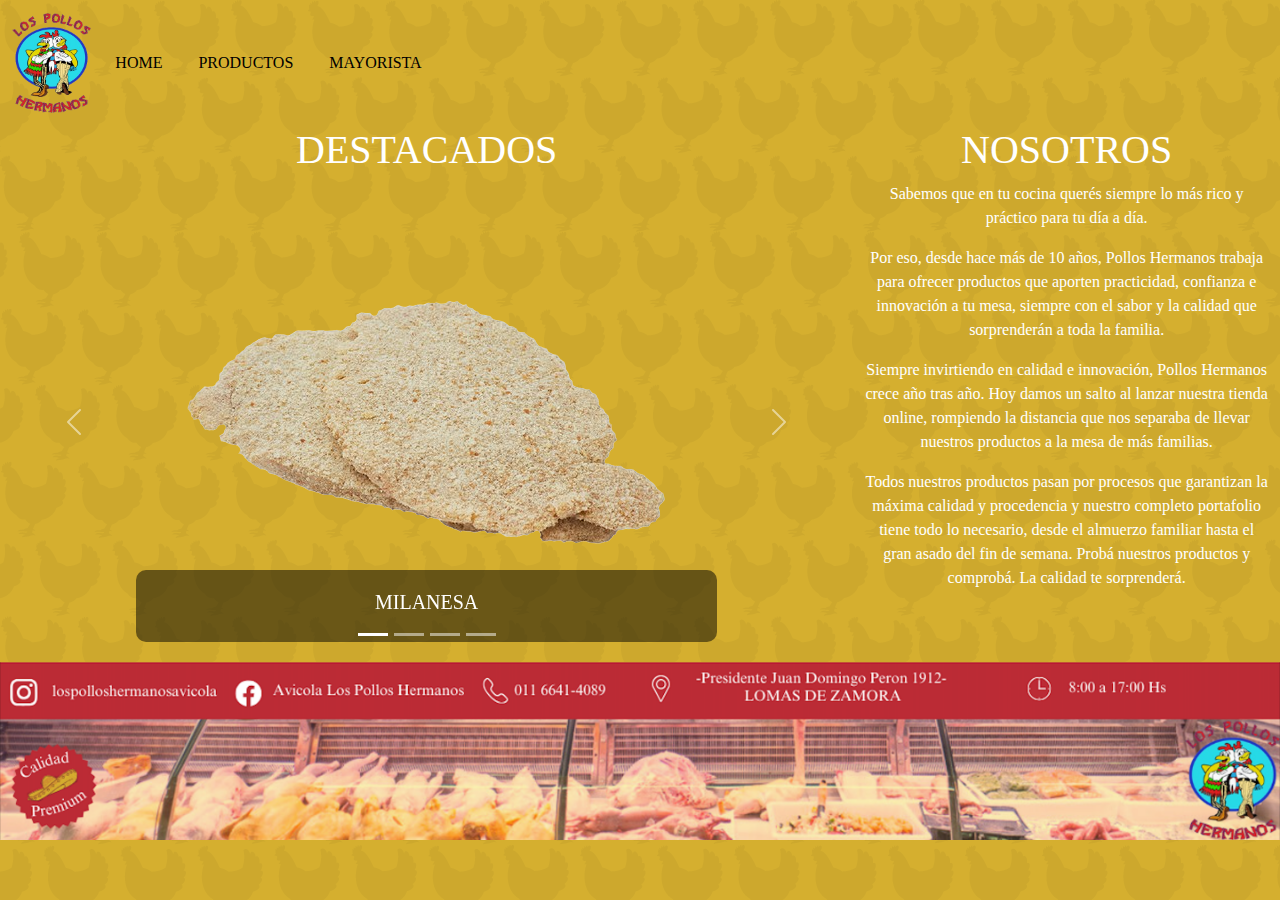
==== index.html @ 483d7a6a "cambio" ====
<!DOCTYPE html>
<html lang="es">
<head>
    <meta charset="UTF-8">
    <title>Pollos Hermanos</title>
    <link href="https://cdn.jsdelivr.net/npm/bootstrap@5.3.3/dist/css/bootstrap.min.css" rel="stylesheet" integrity="sha384-QWTKZyjpPEjISv5WaRU9OFeRpok6YctnYmDr5pNlyT2bRjXh0JMhjY6hW+ALEwIH" crossorigin="anonymous">
    <link rel="stylesheet" href="styles.css"> 
     

</head>
<body>
  <div class="container-fluid">
    <header class="row header">
      <nav class="navbar navbar-expand-md ">
        <div class="container-fluid">
          <a class="navbar-brand" href="https://seeklogo.com/images/L/los-pollos-hermanos-logo-638B02AEA9-seeklogo.com.png">
            <img src="./img/logopolloshermanos.png" class="img" alt="logo Pollos Hermanos" height="100">
          </a>
          <button class="navbar-toggler" type="button" data-bs-toggle="collapse" data-bs-target="#navbarNav" aria-controls="navbarNav" aria-expanded="false" aria-label="Toggle navigation">
            <span class="navbar-toggler-icon"></span>
          </button>
          <div class="collapse navbar-collapse" id="navbarNav">
            <ul class="navbar-nav">
              <li class="nav-item">
                <a class="nav-link active" aria-current="page" href="http://127.0.0.1:5500/index.html">HOME</a>
              </li>
              <li class="nav-item">
                <a class="nav-link" href="productos.html">PRODUCTOS</a>
              </li>
              <li class="nav-item">
                <a class="nav-link" href="#">MAYORISTA</a>
              </li>
            </ul>
          </div>
        </div>
      </nav>
    </header>
    <main class="row main">
      <div class="col-md-8 destacados">
        <h1>DESTACADOS</h1>
        <div id="carouselExampleCaptions" class="carousel slide">
          <div class="carousel-indicators">
            <button type="button" data-bs-target="#carouselExampleCaptions" data-bs-slide-to="0" class="active" aria-current="true" aria-label="Slide 1"></button>
            <button type="button" data-bs-target="#carouselExampleCaptions" data-bs-slide-to="1" aria-label="Slide 2"></button>
            <button type="button" data-bs-target="#carouselExampleCaptions" data-bs-slide-to="2" aria-label="Slide 3"></button>
            <button type="button" data-bs-target="#carouselExampleCaptions" data-bs-slide-to="3" aria-label="Slide 4"></button>
          </div>
          <div class="carousel-inner">
            <div class="carousel-item active">
              <a href="milanesa.html">
                <img src="./img/milanesa.png"  alt="..." >
              </a> 
              <div class="carousel-caption">
                <h5>MILANESA</h5>
              </div>
            </div>
            <div class="carousel-item">
              <a href="patamuslo.html">
                <img src="./img/patamuslo.png"  alt="..." >
              </a> 
              <div class="carousel-caption d-none d-md-block">
                <h5>PATAMUSLO</h5>
              </div>
            </div>
            <div class="carousel-item">
              <a href="pechuga.html">
                <img src="./img/pechuga.png"  alt="..." >
              </a> 
              <div class="carousel-caption d-none d-md-block">
                <h5>PECHUGA</h5>
              </div>
            </div>
            <div class="carousel-item">
              <a href="huevos.html">
                 <img src="./img/huevos.png"  alt="..." >
              </a>
              <div class="carousel-caption d-none d-md-block">
                <h5>MAPLE DE HUEVOS</h5>
              </div>
            </div>
          </div>
          <button class="carousel-control-prev" type="button" data-bs-target="#carouselExampleCaptions" data-bs-slide="prev">
            <span class="carousel-control-prev-icon" aria-hidden="true"></span>
            <span class="visually-hidden">Previous</span>
          </button>
          <button class="carousel-control-next" type="button" data-bs-target="#carouselExampleCaptions" data-bs-slide="next">
            <span class="carousel-control-next-icon" aria-hidden="true"></span>
            <span class="visually-hidden">Next</span>
          </button>
        </div>
      </div>

      <div class="col-md-4 nosotros" >
        <h1>NOSOTROS</h1>
        <p>Sabemos que en tu cocina querés siempre lo más rico y práctico para tu día a día.</p>
        <p>Por eso, desde hace más de 10 años, Pollos Hermanos trabaja para ofrecer productos que aporten practicidad, confianza e innovación a tu mesa, siempre con el sabor y la calidad que sorprenderán a toda la familia.</p>
        <p>Siempre invirtiendo en calidad e innovación, Pollos Hermanos crece año tras año. Hoy damos un salto al lanzar nuestra tienda online, rompiendo la distancia que nos separaba de llevar nuestros productos a la mesa de más familias.</p>
        <p>Todos nuestros productos pasan por procesos que garantizan la máxima calidad y procedencia y nuestro completo portafolio tiene todo lo necesario, desde el almuerzo familiar hasta el gran asado del fin de semana. Probá nuestros productos y comprobá. La calidad te sorprenderá.</p>
      </div>
    </div>
    </main>
    <footer class="row footer">
      <img src="./img/fondo-footer2.png" >
    </footer>
  </div>
  <script src="https://cdn.jsdelivr.net/npm/bootstrap@5.3.3/dist/js/bootstrap.bundle.min.js" integrity="sha384-YvpcrYf0tY3lHB60NNkmXc5s9fDVZLESaAA55NDzOxhy9GkcIdslK1eN7N6jIeHz" crossorigin="anonymous"></script>
</body>
</html>
---- styles.css ----
html, body {
  overflow-x: hidden;
  margin: 0;
  padding: 0;
  font-family: 'Times New Roman', Times, serif;
  color: white; 
  background-image: url(./img/fondo1.png);
}


.navbar{
  display: flex;
  justify-content: flex-start;
  
}

.navbar-nav{
  display: flex;
  align-items: center;
  list-style: none;
  padding-left: 0;
}

.nav-item{
  display: inline;
  margin-right: 20px;
}

.nav-link {
  text-decoration: none;
  color: black;
}
.main {

}



.destacados {
  text-align: center;
}

.producto{
  display: flex;
  flex-flow: column wrap;
}

.carousel-caption {
  background: rgba(0, 0, 0, 0.5); 

  border-radius: 10px; 
  text-align: center; 
}

.carousel-item {
  text-align: center; 
}

.carousel-item img {
  max-width: 80%; 
  height: auto;
  display: inline-block; 
}



.nosotros {
  display: flex;
  align-items: stretch;
  flex-direction: column;
  text-align: center;
}

footer{
  position: relative;
}
 
.product{
  background: rgba(0, 0, 0, 0.5); 
}
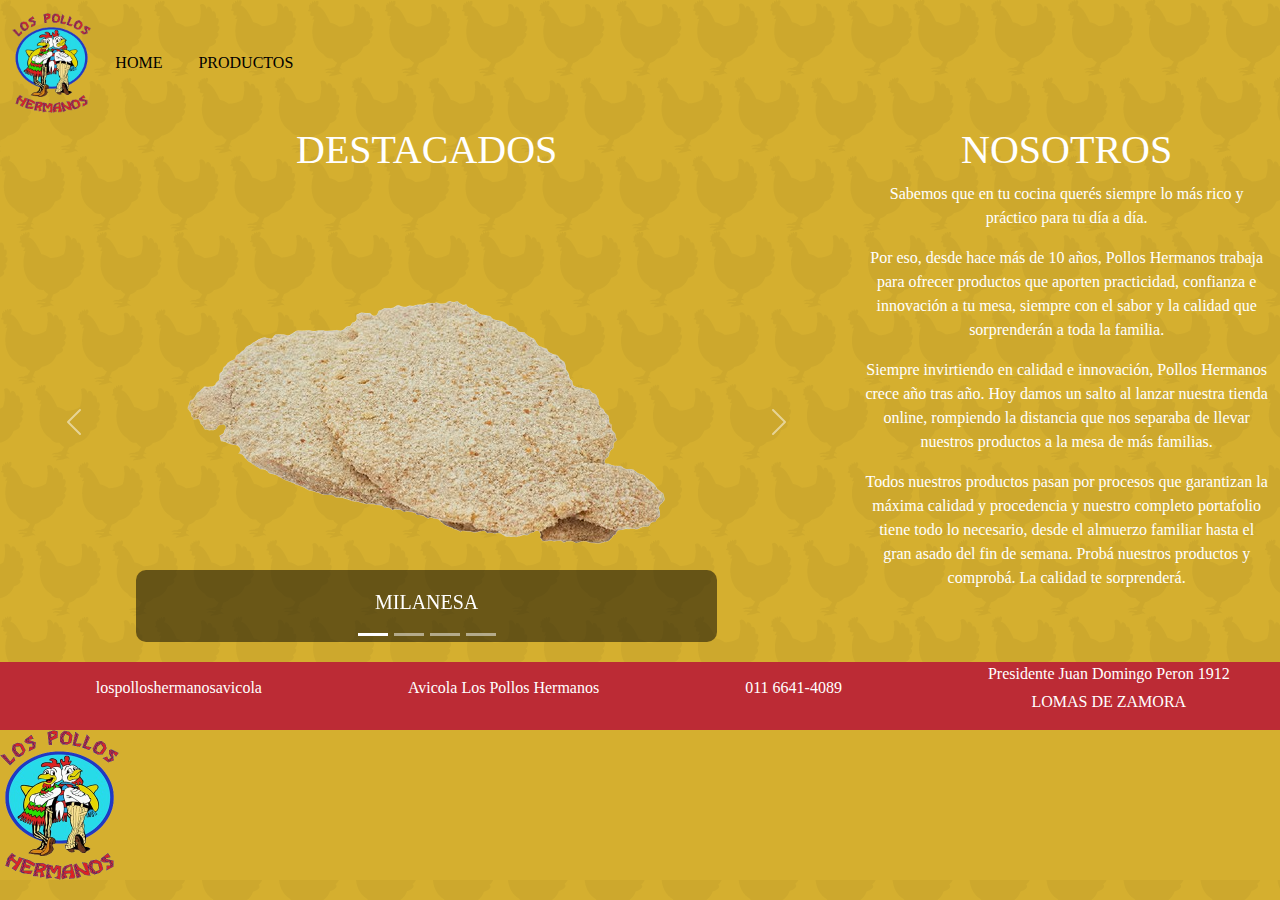
==== commit e638fd21: "cambios" ====
--- a/index.html
+++ b/index.html
@@ -4,7 +4,7 @@
     <meta charset="UTF-8">
     <title>Pollos Hermanos</title>
     <link href="https://cdn.jsdelivr.net/npm/bootstrap@5.3.3/dist/css/bootstrap.min.css" rel="stylesheet" integrity="sha384-QWTKZyjpPEjISv5WaRU9OFeRpok6YctnYmDr5pNlyT2bRjXh0JMhjY6hW+ALEwIH" crossorigin="anonymous">
-    <link rel="stylesheet" href="styles.css"> 
+    <link rel="stylesheet" href="./styles.css"> 
      
 
 </head>
@@ -22,13 +22,10 @@
           <div class="collapse navbar-collapse" id="navbarNav">
             <ul class="navbar-nav">
               <li class="nav-item">
-                <a class="nav-link active" aria-current="page" href="http://127.0.0.1:5500/index.html">HOME</a>
+                <a class="nav-link active" aria-current="page" href="/">HOME</a>
               </li>
               <li class="nav-item">
                 <a class="nav-link" href="productos.html">PRODUCTOS</a>
-              </li>
-              <li class="nav-item">
-                <a class="nav-link" href="#">MAYORISTA</a>
               </li>
             </ul>
           </div>
@@ -47,33 +44,25 @@
           </div>
           <div class="carousel-inner">
             <div class="carousel-item active">
-              <a href="milanesa.html">
-                <img src="./img/milanesa.png"  alt="..." >
-              </a> 
+                <img src="./img/milanesa.png"  alt="..." > 
               <div class="carousel-caption">
                 <h5>MILANESA</h5>
               </div>
             </div>
             <div class="carousel-item">
-              <a href="patamuslo.html">
                 <img src="./img/patamuslo.png"  alt="..." >
-              </a> 
               <div class="carousel-caption d-none d-md-block">
                 <h5>PATAMUSLO</h5>
               </div>
             </div>
             <div class="carousel-item">
-              <a href="pechuga.html">
                 <img src="./img/pechuga.png"  alt="..." >
-              </a> 
               <div class="carousel-caption d-none d-md-block">
                 <h5>PECHUGA</h5>
               </div>
             </div>
             <div class="carousel-item">
-              <a href="huevos.html">
                  <img src="./img/huevos.png"  alt="..." >
-              </a>
               <div class="carousel-caption d-none d-md-block">
                 <h5>MAPLE DE HUEVOS</h5>
               </div>
@@ -100,9 +89,26 @@
     </div>
     </main>
     <footer class="row footer">
-      <img src="./img/fondo-footer2.png" >
+      <div class="col-md-12 footer-info"> 
+        <img src="./img/logoinsta.png" alt="" height="50">
+        <p>lospolloshermanosavicola</p>
+        <img src="./img/logoface.png" alt="" height="50">
+        <p>Avicola Los Pollos Hermanos</p>
+        <img src="./img/logotelefono.png" alt="" height="50">
+        <p>011 6641-4089</p>
+        <img src="./img/logoubi.png" alt="" height="50">
+        <div class="direccion">
+            <p>Presidente Juan Domingo Peron 1912</p>
+            <p>LOMAS DE ZAMORA</p>
+        </div>
+    </div>
+    
+      <div class="col-md-12 footer-banner">
+        <img src="./img/logopolloshermanos.png" alt="" height="150">
+      </div>
     </footer>
   </div>
+  <script src="index.js"></script>
   <script src="https://cdn.jsdelivr.net/npm/bootstrap@5.3.3/dist/js/bootstrap.bundle.min.js" integrity="sha384-YvpcrYf0tY3lHB60NNkmXc5s9fDVZLESaAA55NDzOxhy9GkcIdslK1eN7N6jIeHz" crossorigin="anonymous"></script>
 </body>
 </html>
--- a/styles.css
+++ b/styles.css
@@ -1,5 +1,7 @@
 html, body {
   overflow-x: hidden;
+  display: flex;
+    flex-direction: column;
   margin: 0;
   padding: 0;
   font-family: 'Times New Roman', Times, serif;
@@ -7,11 +9,10 @@
   background-image: url(./img/fondo1.png);
 }
 
-
 .navbar{
   display: flex;
   justify-content: flex-start;
-  
+
 }
 
 .navbar-nav{
@@ -19,21 +20,19 @@
   align-items: center;
   list-style: none;
   padding-left: 0;
+
 }
 
 .nav-item{
   display: inline;
   margin-right: 20px;
+
 }
 
 .nav-link {
   text-decoration: none;
   color: black;
 }
-.main {
-
-}
-
 
 
 .destacados {
@@ -72,23 +71,47 @@
 }
 
 footer{
-  position: relative;
+  margin-top: auto;
 }
- 
+
+.footer-info{
+  background: #BC2B35;
+  min-height: 50px;
+  display: flex;
+  align-items: center;
+  justify-content: space-around;
+  flex-wrap: wrap;
+}
+
+.footer-info p {
+  margin-left: 5px; /* Espacio a la izquierda del texto para acercarlo a la imagen */
+  margin-right: 20px; /* Espacio a la derecha del texto para separarlo del siguiente bloque */
+}
+
+.direccion {
+  display: flex; 
+  flex-direction: column; 
+  align-items: center; 
+}
+
+.direccion p:first-child {
+  margin-bottom: 2px;
+}
+
+.direccion p:last-child {
+  margin-top: 2px; 
+}
+
+.footer-banner{
+  background: #D5AF2F;
+  min-height: 100px;
+}
+
 .product{
   background: rgba(0, 0, 0, 0.5); 
 }
 
+.hidden{
+  display: none;
+}
 
-  
-
-
-
-
-  
-
-
-
-
-
- 